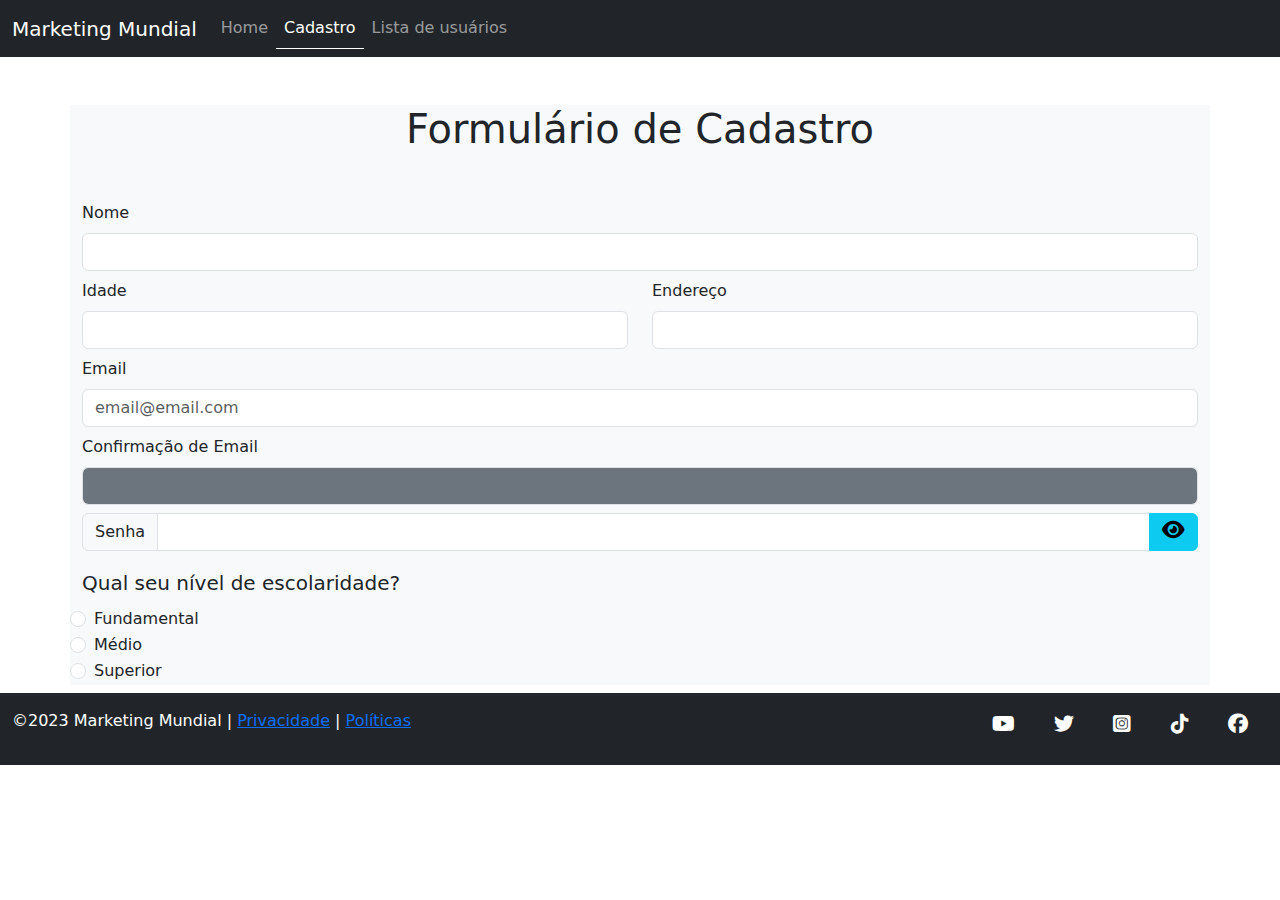
==== pages/cadastro.html @ 264721d8 "Iniciado formulário bootstrap" ====
<!DOCTYPE html>
<html lang="en">

<head>
  <meta charset="UTF-8">
  <meta http-equiv="X-UA-Compatible" content="IE=edge">
  <meta name="viewport" content="width=device-width, initial-scale=1.0">
  <link rel="stylesheet" href="https://cdn.jsdelivr.net/npm/bootstrap@5.3.0/dist/css/bootstrap.min.css">
  <link rel="stylesheet" href="https://cdnjs.cloudflare.com/ajax/libs/font-awesome/6.4.0/css/all.min.css">

  <link rel="stylesheet" href="../css/estilo.css">
  <title>Evento anual de marketing</title>
</head>

<body>
  <nav class="navbar navbar-expand-sm bg-dark sticky-top" data-bs-theme="dark">
    <div class="container-fluid">
      <a class="navbar-brand" href="#">Marketing Mundial</a>

      <button class="navbar-toggler" type="button" data-bs-toggle="collapse" data-bs-target="#navbarSupportedContent"
        aria-controls="navbarSupportedContent" aria-expanded="false" aria-label="Toggle navigation">
        <span class="navbar-toggler-icon"></span>
      </button>

      <div class="collapse navbar-collapse" id="navbarSupportedContent">
        <ul class="navbar-nav me-auto mb-2 mb-lg-0">
          <li class="nav-item">
            <a class="nav-link " aria-current="page" href="../">Home</a>
          </li>
          <li class="nav-item">
            <a class="nav-link active" href="#">Cadastro</a>
          </li>

          <li class="nav-item">
            <a class="nav-link" href="#">Lista de usuários</a>
          </li>
        </ul>

      </div>
    </div>
  </nav>

 
  <main class="container bg-light">
    <h1 class="text-center my-5">Formulário de Cadastro</h1>
    <form action="#">
        <!-- CAMPO DE TEXTO:NOME -->
        <section class="row mb-2">
            <div class="col-md-12">
                <label for="nome" class="mb-2">Nome</label>
                <input type="text" id="nome" name="nome" class="form-control">
            </div>
        </section>

        <!-- CAMPO NÚMERO E TEXTO: IDADE E ENDEREÇO -->
        <section class="row mb-2">
            <div class="col-md-6">
                <label for="idade" class="mb-2">Idade</label>
                <input type="number" name="idade" id="idade" class="form-control">
            </div>

            <div class="col-md-6">
                <label for="end" class="mb-2">Endereço</label>
                <input type="text" name="end" id="end" class="form-control">
            </div>
        </section>

        <!-- CAMPO EMAIL: EMAIL -->
        <section class="row mb-2">
            <div class="col-md-12">
                <label for="email" class="mb-2">Email</label>
                <input type="email" name="email" id="email" class="form-control" placeholder="email@email.com">
            </div>
        </section>

        <!-- CAMPO TEXTO: CONFIRMAÇÃO DE EMAIL -->
        <section class="row mb-2">
            <div class="col-md-12">
                <label for="confirmar" class="mb-2">Confirmação de Email</label>
                <input type="text" name="confirmar" id="confirmar" class="form-control bg-secondary" disabled >
            </div>
        </section>

        <!-- CAMPO PASSWORD: SENHA -->
        <section class="row mb-2">
            <div class="col-md-12 input-group">
                <label for="senha" class="input-group-text col-form-label">Senha</label>
                <input type="password" name="senha" id="senha" class="form-control">
                <i class="fa-solid fa-eye btn btn-info fs-5"></i>
                
            </div>
        </section>

        <!-- CAMPO RADIO -->
        <section class="row mb-2">
            <label class="col-form-label-lg">Qual seu nível de escolaridade?</label>

            <div class="form-check">
                <input type="radio" name="escolaridade" id="fundamental" value="fundamental" class="form-check-input">
                <label for="fundamental" class="form-check-label">Fundamental</label>
            </div>
            <div class="form-check">
                <input type="radio" name="escolaridade" id="medio" value="medio" class="form-check-input">
                <label for="medio" class="form-check-label">Médio</label>
            </div>
            <div class="form-check">
                <input type="radio" name="escolaridade" id="superior" value="superior" class="form-check-input">
                <label for="superior" class="form-check-label">Superior</label>
            </div>

        </section>
    </form>

  </main>

  <footer class="container-fluid bg-dark text-white py-3">
    <section class="row">

      <div class="col-md-9">
        <p>&copy;2023 Marketing Mundial | <a href="#">Privacidade</a> | <a href="#">Políticas</a> </p>
      </div>

      <div class="col-md-3">
        <!-- ícones redes sociais -->
        <div class="fs-5 d-flex justify-content-around social">
          <a href="#" class="text-white"><i class="fa-brands fa-youtube"></i></a>
          <a href="#" class="text-white"><i class="fa-brands fa-twitter"></i></a>
          <a href="#" class="text-white"><i class="fa-brands fa-square-instagram"></i></a>
          <a href="#" class="text-white"><i class="fa-brands fa-tiktok"></i></a>
          <a href="#" class="text-white"><i class="fa-brands fa-facebook"></i></a>

        </div>

      </div>

    </section>
  </footer>


  <script src="https://cdn.jsdelivr.net/npm/bootstrap@5.3.0/dist/js/bootstrap.bundle.min.js"></script>  
</body>

</html>
---- css/estilo.css ----
/* PÁGINA HOME */
.bloco{background-color: #ccc; height:50vh;}
.bloco img{min-width: 800px;}
.w-200{width:200px;}
.w-500{width:500px;}
.social i:hover{color:#0d6efd; transform:scale(1.2);}

/* EFEITO MENU ATIVO*/
.active{border-bottom:1px solid #fff;}
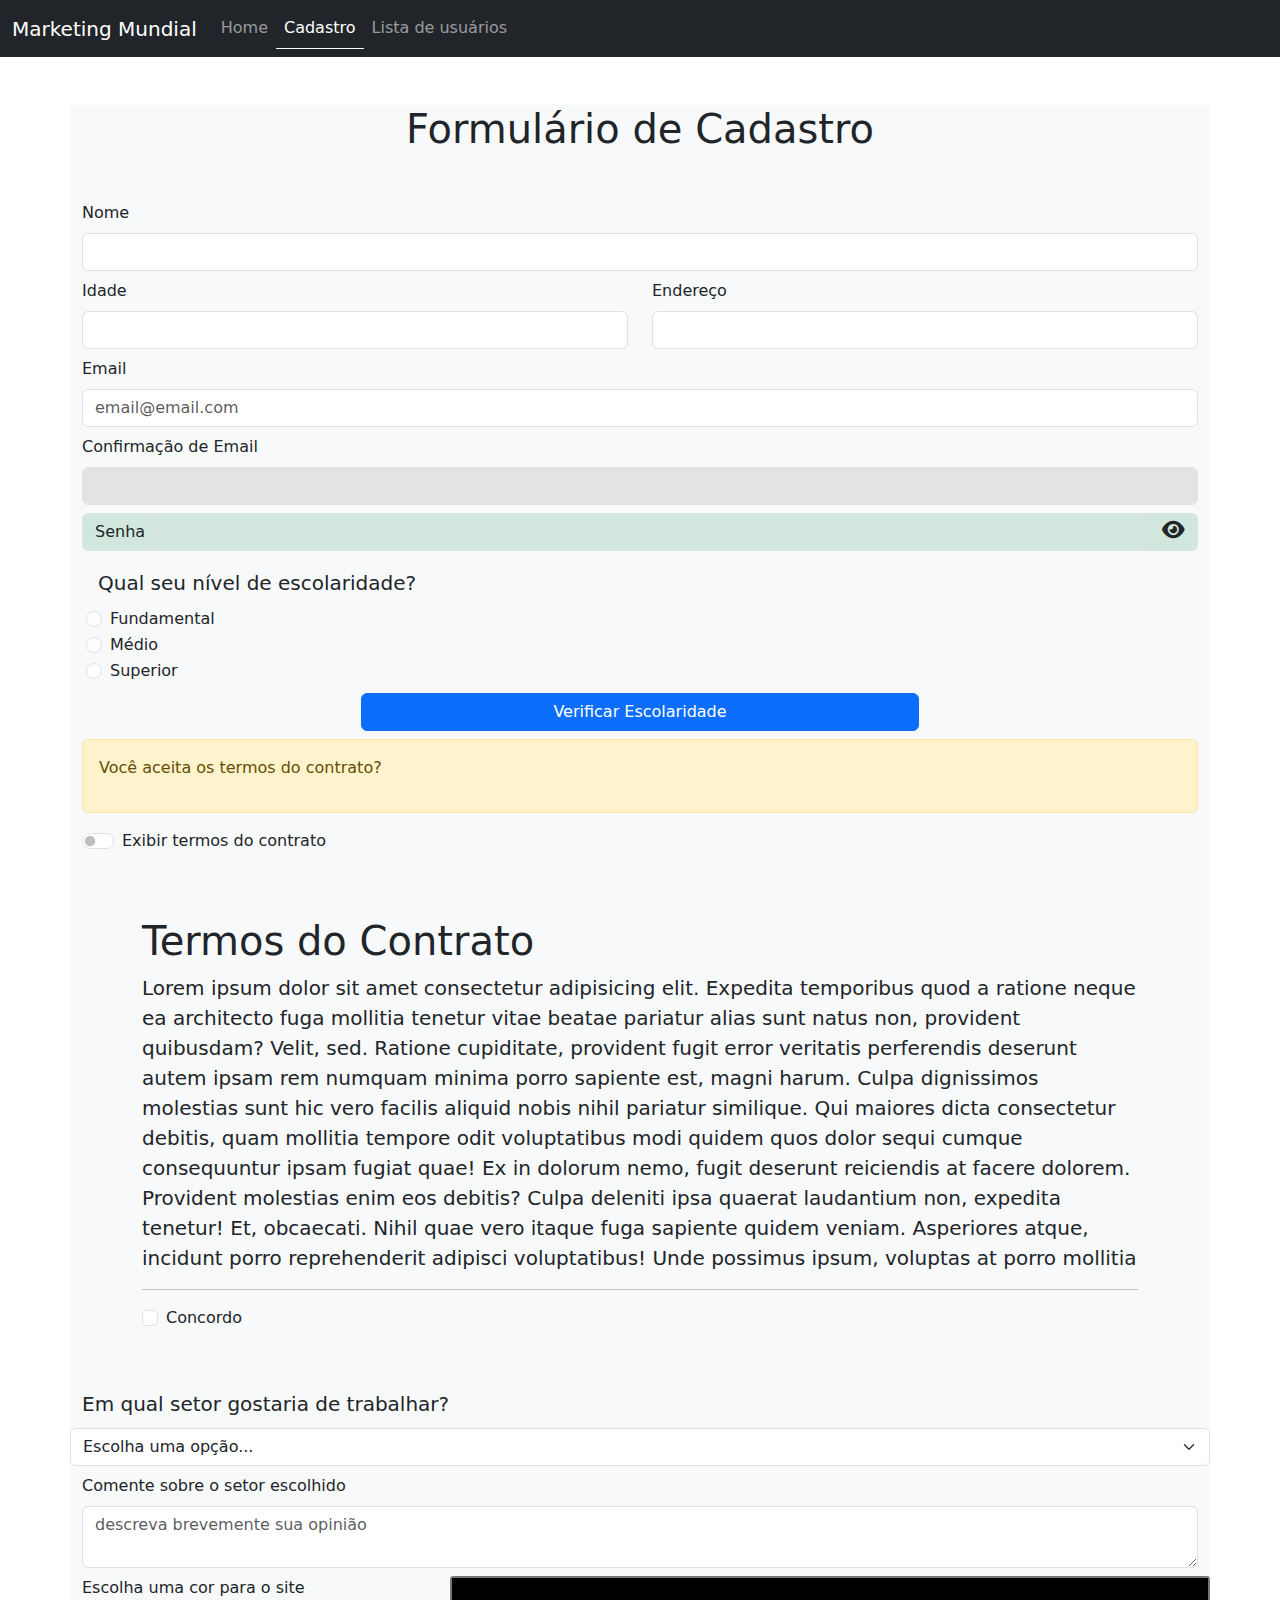
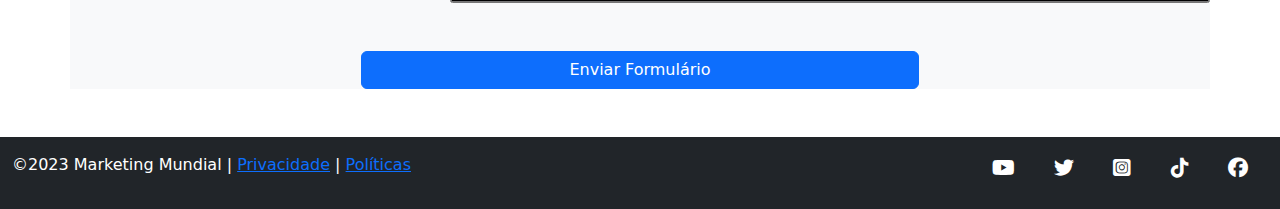
==== commit 741a6988: "Finalizado formulário bootstrap" ====
--- a/pages/cadastro.html
+++ b/pages/cadastro.html
@@ -77,22 +77,22 @@
         <section class="row mb-2">
             <div class="col-md-12">
                 <label for="confirmar" class="mb-2">Confirmação de Email</label>
-                <input type="text" name="confirmar" id="confirmar" class="form-control bg-secondary" disabled >
+                <input type="text" name="confirmar" id="confirmar" class="form-control bg-secondary-subtle" disabled >
             </div>
         </section>
 
         <!-- CAMPO PASSWORD: SENHA -->
         <section class="row mb-2">
             <div class="col-md-12 input-group">
-                <label for="senha" class="input-group-text col-form-label">Senha</label>
-                <input type="password" name="senha" id="senha" class="form-control">
-                <i class="fa-solid fa-eye btn btn-info fs-5"></i>
+                <label for="senha" class="input-group-text col-form-label bg-success-subtle">Senha</label>
+                <input type="password" name="senha" id="senha" class="form-control bg-success-subtle">
+                <i class="fa-solid fa-eye btn bg-success-subtle fs-5"></i>
                 
             </div>
         </section>
 
         <!-- CAMPO RADIO -->
-        <section class="row mb-2">
+        <section class="row mb-2 ps-3">
             <label class="col-form-label-lg">Qual seu nível de escolaridade?</label>
 
             <div class="form-check">
@@ -109,6 +109,77 @@
             </div>
 
         </section>
+
+        <div class="col-md-6 mx-auto mb-2">          
+          <button class="btn btn-primary col-12">Verificar Escolaridade</button>
+        </div>
+
+        <!-- CAMPO SWITCH: TERMOS DE CONTRATO -->
+        <div class="alert alert-warning mt-2"
+          <p>Você aceita os termos do contrato?</p>
+        </div>
+
+        <section class="form-check form-switch">
+          <input type="checkbox" name="escolha" id="escolha" value="escolha" class="form-check-input">
+          <label for="escolha" class="form-check-label">Exibir termos do contrato</label>
+        </section>
+
+        <!-- INFO DO CONTRATO -->
+        <section class="p-5 mt-3" id="contrato">
+          <div class="container-fluid">
+            <h1>Termos do Contrato</h1>
+            <p class="lead altura">
+              Lorem ipsum dolor sit amet consectetur adipisicing elit. Expedita temporibus quod a ratione neque ea architecto fuga mollitia tenetur vitae beatae pariatur alias sunt natus non, provident quibusdam? Velit, sed.
+              Ratione cupiditate, provident fugit error veritatis perferendis deserunt autem ipsam rem numquam minima porro sapiente est, magni harum. Culpa dignissimos molestias sunt hic vero facilis aliquid nobis nihil pariatur similique.
+              Qui maiores dicta consectetur debitis, quam mollitia tempore odit voluptatibus modi quidem quos dolor sequi cumque consequuntur ipsam fugiat quae! Ex in dolorum nemo, fugit deserunt reiciendis at facere dolorem.
+              Provident molestias enim eos debitis? Culpa deleniti ipsa quaerat laudantium non, expedita tenetur! Et, obcaecati. Nihil quae vero itaque fuga sapiente quidem veniam. Asperiores atque, incidunt porro reprehenderit adipisci voluptatibus!
+              Unde possimus ipsum, voluptas at porro mollitia hic est tenetur eaque dicta consectetur rerum animi impedit? Id atque esse modi doloremque! Doloremque iusto alias omnis? Iste dolorum iure libero expedita.
+              Dignissimos ipsa possimus error, dolores explicabo, sapiente odit porro vel quis cumque fuga. Commodi quae adipisci rerum dolore saepe, aperiam nihil excepturi. Molestias nisi deleniti dolorem amet facilis. Facilis, corrupti?
+              Ipsam sapiente fugit sunt illum magnam veritatis necessitatibus nisi dolorem odio dolorum ad sit velit accusantium nesciunt, cupiditate ipsa voluptates cum id? Suscipit esse ducimus dolor, delectus eligendi harum nostrum?
+              Nesciunt molestiae exercitationem consectetur et non reprehenderit in accusantium id, at nihil voluptatum? Sunt modi ipsum molestiae nihil eum, quasi veritatis facere nisi, provident perferendis ullam aliquid asperiores beatae nam?
+              Eaque impedit aliquam consequuntur blanditiis voluptatibus aspernatur natus dolore temporibus excepturi vero cumque voluptate dicta amet ipsum, deleniti quisquam voluptatem. Corporis totam quae quaerat, aspernatur eum a quidem error. Aperiam?
+              Dignissimos odio minima eveniet consequatur amet, quos fugit assumenda. Modi quidem sequi voluptas commodi quas aperiam voluptatibus voluptate obcaecati voluptatem non saepe velit impedit fuga, ipsum esse quia architecto ex!
+            </p>
+
+            <hr>
+
+            <div class="form-check">
+              <input type="checkbox" name="concordo" id="concordo" value="concordo" class="form-check-input">
+              <label for="concordo" class="form-check-label">Concordo</label>
+            </div>
+            
+          </div>
+        </section>
+
+        <!-- CAMPO SELECT -->
+        <section class="row mb-2">
+          <label class="col-form-label-lg">Em qual setor gostaria de trabalhar?</label>
+          <select name="trabalho" class="form-select">
+            <option value="">Escolha uma opção...</option>
+            <option value="RH">RH</option>
+            <option value="Tecnologia">Tecnologia</option>
+            <option value="Financeiro">Financeiro</option>
+          </select>
+        </section>
+
+        <!-- CAMPO TEXTAREA: COMENTÁRIO -->
+          <section class="row mb-2">
+            <div class="col-md-12">
+              <label for="mensagem" class="mb-2">Comente sobre o setor escolhido</label>
+              <textarea name="mensagem" id="mensagem" placeholder="descreva brevemente sua opinião" class="form-control"></textarea>
+            </div>
+          </section>
+
+        <!-- CAMPO DE COR -->
+        <section class="row mb-2">
+          <label for="cor" class="col-md-4">Escolha uma cor para o site</label>
+          <input type="color" name="cor" id="cor" class="col-md-8 p-0">
+
+        </section>
+
+        <div class="col-md-6 mx-auto my-5">          
+          <button type="submit" class="btn btn-primary col-12">Enviar Formulário</button>
+        </div>
     </form>
 
   </main>
--- a/css/estilo.css
+++ b/css/estilo.css
@@ -6,4 +6,7 @@
 .social i:hover{color:#0d6efd; transform:scale(1.2);}
 
 /* EFEITO MENU ATIVO*/
-.active{border-bottom:1px solid #fff;}+.active{border-bottom:1px solid #fff;}
+
+/* PÁGINA CADASTRO*/
+.altura{height:300px; overflow-y:scroll;}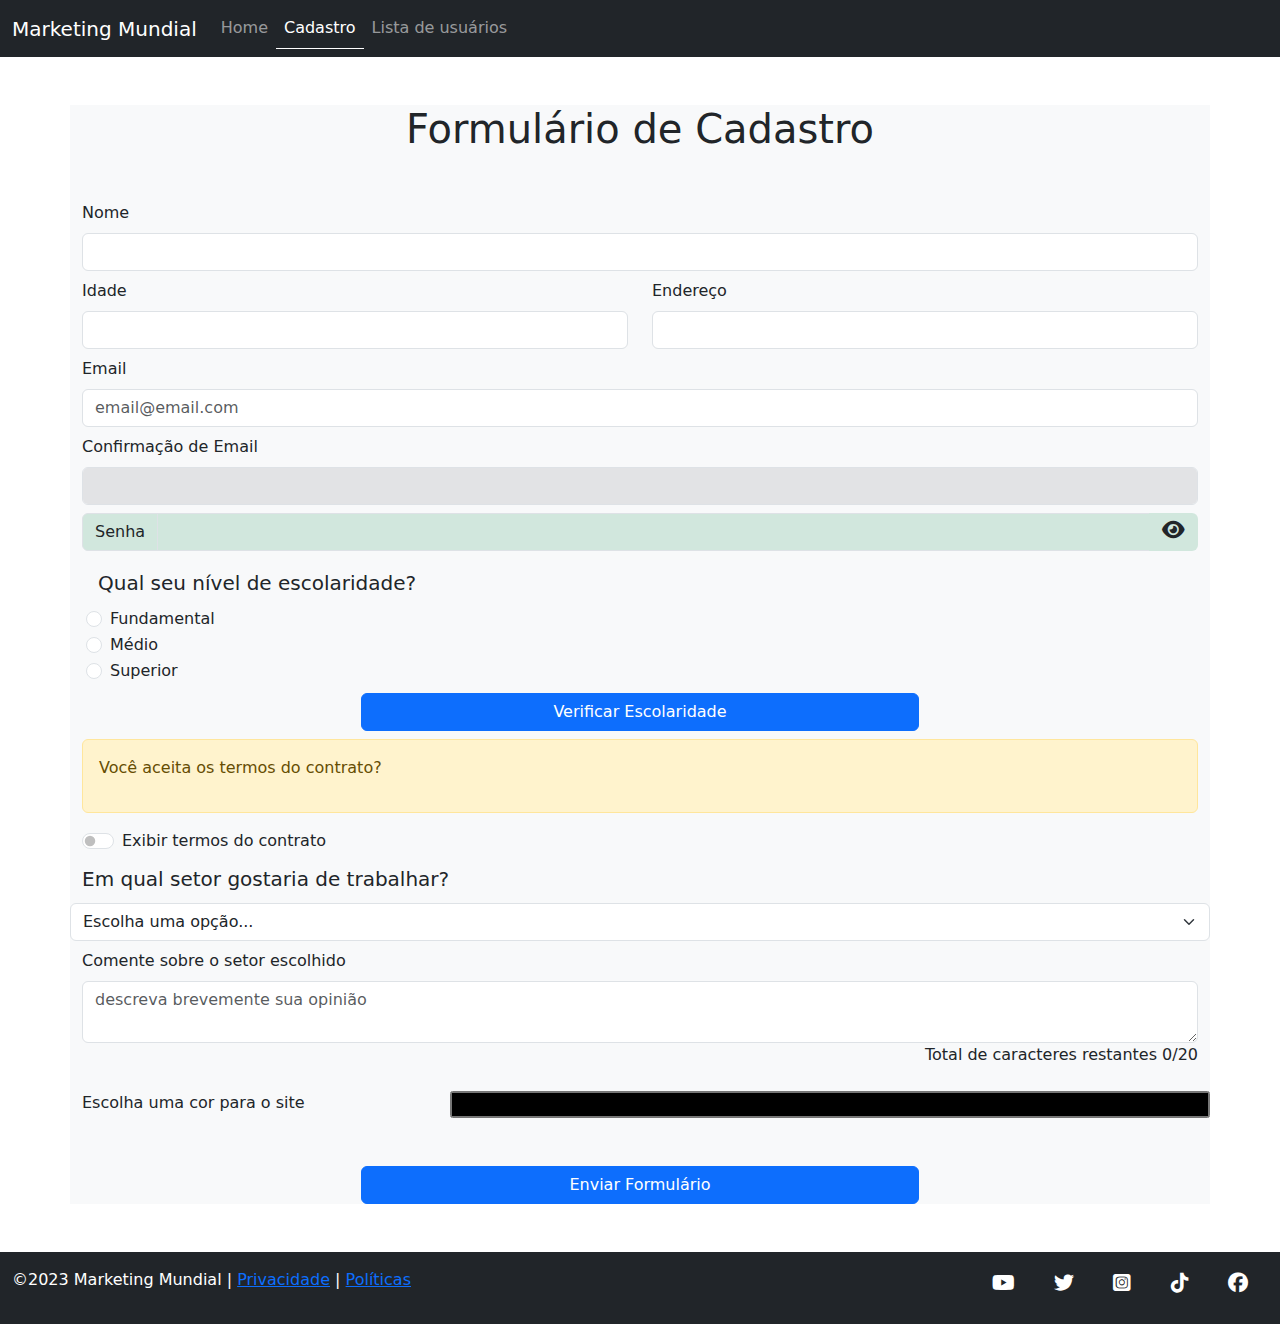
==== commit 568bde75: "Finalizado formulário javascript" ====
--- a/pages/cadastro.html
+++ b/pages/cadastro.html
@@ -7,12 +7,15 @@
   <meta name="viewport" content="width=device-width, initial-scale=1.0">
   <link rel="stylesheet" href="https://cdn.jsdelivr.net/npm/bootstrap@5.3.0/dist/css/bootstrap.min.css">
   <link rel="stylesheet" href="https://cdnjs.cloudflare.com/ajax/libs/font-awesome/6.4.0/css/all.min.css">
+  <link rel="preconnect" href="https://fonts.googleapis.com">
+  <link rel="preconnect" href="https://fonts.gstatic.com" crossorigin>
+  <link href="https://fonts.googleapis.com/css2?family=Borel&display=swap" rel="stylesheet">
 
   <link rel="stylesheet" href="../css/estilo.css">
   <title>Evento anual de marketing</title>
 </head>
 
-<body>
+<body class="">
   <nav class="navbar navbar-expand-sm bg-dark sticky-top" data-bs-theme="dark">
     <div class="container-fluid">
       <a class="navbar-brand" href="#">Marketing Mundial</a>
@@ -69,7 +72,7 @@
         <section class="row mb-2">
             <div class="col-md-12">
                 <label for="email" class="mb-2">Email</label>
-                <input type="email" name="email" id="email" class="form-control" placeholder="email@email.com">
+                <input type="email" name="email" id="email" class="form-control border" placeholder="email@email.com">
             </div>
         </section>
 
@@ -111,7 +114,7 @@
         </section>
 
         <div class="col-md-6 mx-auto mb-2">          
-          <button class="btn btn-primary col-12">Verificar Escolaridade</button>
+          <button class="btn btn-primary col-12" id="btnEscolaridade">Verificar Escolaridade</button>
         </div>
 
         <!-- CAMPO SWITCH: TERMOS DE CONTRATO -->
@@ -167,8 +170,11 @@
             <div class="col-md-12">
               <label for="mensagem" class="mb-2">Comente sobre o setor escolhido</label>
               <textarea name="mensagem" id="mensagem" placeholder="descreva brevemente sua opinião" class="form-control"></textarea>
+
+              <p class="text-end">Total de caracteres restantes <span id="restante">0</span>/20</p>
             </div>
           </section>
+        
 
         <!-- CAMPO DE COR -->
         <section class="row mb-2">
@@ -209,6 +215,7 @@
 
 
   <script src="https://cdn.jsdelivr.net/npm/bootstrap@5.3.0/dist/js/bootstrap.bundle.min.js"></script>  
+  <script src="../js/script.js"></script>
 </body>
 
 </html>--- a/css/estilo.css
+++ b/css/estilo.css
@@ -9,4 +9,6 @@
 .active{border-bottom:1px solid #fff;}
 
 /* PÁGINA CADASTRO*/
-.altura{height:300px; overflow-y:scroll;}+.altura{height:300px; overflow-y:scroll;}
+
+.fonte{font-family: 'Borel', cursive;}